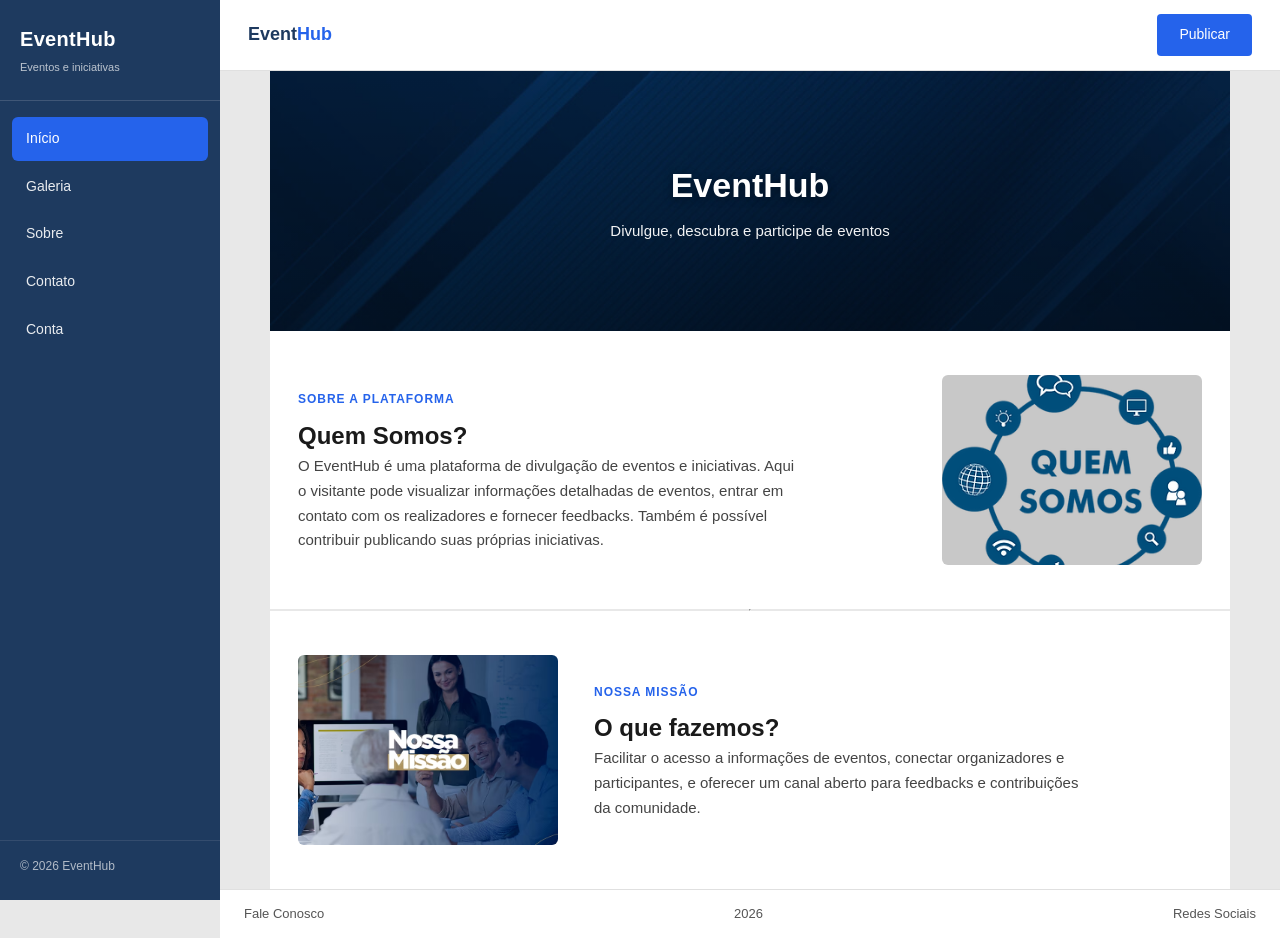
==== index.html @ 1d458557 "Rename Index.html to index.html" ====
<!DOCTYPE html>
<html lang="pt-BR">
<head>
  <meta charset="UTF-8">
  <meta name="viewport" content="width=device-width, initial-scale=1.0">
  <title>EventHub - Início</title>
  <link rel="stylesheet" href="CSS/Style.css">
</head>
<body>
  <div class="site">
    <aside class="menu-lateral">
      <div class="marca">
        <a href="Index.html">EventHub</a>
        <span>Eventos e iniciativas</span>
      </div>
      <nav>
        <a href="Index.html" class="ativo">Início</a>
        <a href="Projetos.html">Galeria</a>
        <a href="Sobre.html">Sobre</a>
        <a href="Contato.html">Contato</a>
        <a href="Perfil.html">Conta</a>
      </nav>
      <div class="menu-rodape">© 2026 EventHub</div>
    </aside>
    
    <div class="area-principal">
      <header class="topo">
        <a href="Index.html" class="logo">Event<span>Hub</span></a>
        <a href="Publicar.html" class="btn-destaque">Publicar</a>
      </header>

      <main>
        <div class="banner">
          <img src="Imagens/banner.png" alt="Banner">
          <div class="banner-texto">
            <h1>EventHub</h1>
            <p>Divulgue, descubra e participe de eventos</p>
          </div>
        </div>

        <section class="quem-somos">
          <div class="texto">
            <span class="secao-label">Sobre a plataforma</span>
            <h2>Quem Somos?</h2>
            <p>O EventHub é uma plataforma de divulgação de eventos e iniciativas. Aqui o visitante pode visualizar informações detalhadas de eventos, entrar em contato com os realizadores e fornecer feedbacks. Também é possível contribuir publicando suas próprias iniciativas.</p>
          </div>
          <div class="imagem-box">
            <img src="Imagens/quem-somos.png" alt="Quem Somos">
          </div>
        </section>

        <hr class="galeria-separador">

        <section class="quem-somos">
          <div class="imagem-box">
            <img src="Imagens/nossa-missao.png" alt="Nossa Missão">
          </div>
          <div class="texto">
            <span class="secao-label">Nossa Missão</span>
            <h2>O que fazemos?</h2>
            <p>Facilitar o acesso a informações de eventos, conectar organizadores e participantes, e oferecer um canal aberto para feedbacks e contribuições da comunidade.</p>
          </div>
        </section>
      </main>

      <footer class="rodape">
        <a href="Contato.html">Fale Conosco</a>
        <span>2026</span>
        <span>Redes Sociais</span>
      </footer>
    </div>
  </div>
</body>
</html>
---- CSS/Style.css ----
/* EventHub - Layout com menu lateral direito */

* {
  margin: 0;
  padding: 0;
  box-sizing: border-box;
}

html, body {
  height: 100%;
}

body {
  font-family: Arial, Helvetica, sans-serif;
  background-color: #e8e8e8;
  color: #333;
  line-height: 1.55;
  min-height: 100vh;
}

.site {
  display: flex;
  min-height: 100vh;
  width: 100%;
}

.area-principal {
  flex: 1;
  display: flex;
  flex-direction: column;
  min-width: 0;
  max-width: calc(100% - 220px);
}

.menu-lateral {
  width: 220px;
  flex-shrink: 0;
  background-color: #1e3a5f;
  color: #fff;
  display: flex;
  flex-direction: column;
  padding: 24px 0;
  position: sticky;
  top: 0;
  height: 100vh;
  align-self: flex-start;
}

.menu-lateral .marca {
  padding: 0 20px 24px;
  border-bottom: 1px solid rgba(255,255,255,0.15);
  margin-bottom: 16px;
}

.menu-lateral .marca a {
  color: #fff;
  text-decoration: none;
  font-size: 20px;
  font-weight: 700;
  letter-spacing: 0.3px;
}

.menu-lateral .marca span {
  display: block;
  font-size: 11px;
  opacity: 0.7;
  margin-top: 4px;
  font-weight: 400;
}

.menu-lateral nav {
  display: flex;
  flex-direction: column;
  gap: 4px;
  padding: 0 12px;
  flex: 1;
}

.menu-lateral nav a {
  color: rgba(255,255,255,0.9);
  text-decoration: none;
  padding: 11px 14px;
  border-radius: 6px;
  font-size: 14px;
  font-weight: 500;
  transition: background 0.15s, color 0.15s;
}

.menu-lateral nav a:hover {
  background-color: rgba(255,255,255,0.12);
  color: #fff;
}

.menu-lateral nav a.ativo {
  background-color: #2563eb;
  color: #fff;
}

.menu-lateral .menu-rodape {
  padding: 16px 20px 0;
  border-top: 1px solid rgba(255,255,255,0.15);
  margin-top: auto;
  font-size: 12px;
  opacity: 0.65;
}

.topo {
  display: flex;
  justify-content: space-between;
  align-items: center;
  background-color: #ffffff;
  border-bottom: 1px solid #e0e0e0;
  padding: 14px 28px;
  flex-shrink: 0;
}

.topo .logo {
  color: #1e3a5f;
  text-decoration: none;
  font-size: 18px;
  font-weight: 700;
}

.topo .logo span {
  color: #2563eb;
}

main {
  flex: 1;
  background-color: #e8e8e8;
  width: 100%;
  display: flex;
  flex-direction: column;
  align-items: center;
}

.banner {
  position: relative;
  background-color: #1e3a5f;
  height: 260px;
  width: 100%;
  max-width: 960px;
  margin: 0 auto;
  display: flex;
  align-items: center;
  justify-content: center;
  overflow: hidden;
  flex-shrink: 0;
}

.banner img {
  width: 100%;
  height: 100%;
  object-fit: cover;
  opacity: 0.85;
}

.banner-texto {
  position: absolute;
  inset: 0;
  display: flex;
  flex-direction: column;
  align-items: center;
  justify-content: center;
  text-align: center;
  color: #fff;
  background: linear-gradient(to bottom, rgba(0,0,0,0.2), rgba(0,0,0,0.5));
  padding: 20px;
}

.banner-texto h1 {
  font-size: 34px;
  font-weight: 700;
  margin-bottom: 8px;
  text-shadow: 0 2px 8px rgba(0,0,0,0.35);
}

.banner-texto p {
  font-size: 15px;
  opacity: 0.95;
}

.secao-label {
  display: inline-block;
  font-size: 12px;
  font-weight: 600;
  text-transform: uppercase;
  letter-spacing: 0.08em;
  color: #2563eb;
  margin-bottom: 8px;
}

.btn-destaque {
  display: inline-block;
  background-color: #2563eb;
  color: #fff;
  text-decoration: none;
  padding: 10px 22px;
  border-radius: 4px;
  font-size: 14px;
  font-weight: 500;
}

.btn-destaque:hover {
  background-color: #1e40af;
}

.quem-somos {
  display: flex;
  gap: 36px;
  align-items: center;
  padding: 44px 28px;
  background-color: #ffffff;
  width: 100%;
  max-width: 960px;
  margin: 0 auto;
  flex: 1;
}

.quem-somos .texto {
  flex: 1;
  min-width: 0;
}

.quem-somos .texto h2 {
  font-size: 24px;
  color: #1a1a1a;
}

.quem-somos .texto p {
  font-size: 15px;
  color: #444;
  line-height: 1.65;
  max-width: 500px;
}

.quem-somos .imagem-box {
  flex-shrink: 0;
  width: 260px;
  height: 190px;
  background-color: #c8c8c8;
  overflow: hidden;
  border-radius: 6px;
}

.quem-somos .imagem-box img {
  width: 100%;
  height: 100%;
  object-fit: cover;
}

.galeria-titulo {
  padding: 28px 24px 12px;
  background-color: #ffffff;
  font-size: 22px;
  font-weight: 600;
  width: 100%;
  max-width: 960px;
  margin: 0 auto;
  color: #1a1a1a;
}

.galeria-grid {
  display: grid;
  grid-template-columns: repeat(3, 1fr);
  gap: 20px;
  padding: 12px 24px 36px;
  background-color: #ffffff;
  width: 100%;
  max-width: 960px;
  margin: 0;
  flex: 1;
  align-content: start;
}

.card-evento {
  background-color: #c8c8c8;
  min-height: 170px;
  display: flex;
  flex-direction: column;
  overflow: hidden;
  border-radius: 6px;
  box-shadow: 0 1px 4px rgba(0,0,0,0.08);
  transition: transform 0.15s, box-shadow 0.15s;
}

.card-evento:hover {
  transform: translateY(-2px);
  box-shadow: 0 4px 12px rgba(0,0,0,0.12);
}

.card-evento .card-titulo {
  background-color: #ffffff;
  padding: 10px 12px;
  font-size: 14px;
  font-weight: 600;
}

.card-evento .card-img {
  flex: 1;
  min-height: 120px;
  overflow: hidden;
}

.card-evento .card-img img {
  width: 100%;
  height: 100%;
  object-fit: cover;
}

.card-evento a {
  text-decoration: none;
  color: inherit;
  display: flex;
  flex-direction: column;
  height: 100%;
}

.form-area {
  display: flex;
  justify-content: center;
  align-items: center;
  padding: 48px 20px;
  width: 100%;
  flex: 1;
}

.form-box {
  background-color: #ffffff;
  padding: 32px 40px;
  width: 100%;
  max-width: 420px;
  border-radius: 6px;
  box-shadow: 0 2px 10px rgba(0,0,0,0.06);
}

.form-box h2 {
  text-align: center;
  margin-bottom: 22px;
  font-size: 20px;
  color: #1a1a1a;
}

.form-box input,
.form-box textarea,
.form-box select {
  width: 100%;
  padding: 11px 13px;
  margin-bottom: 12px;
  border: none;
  background-color: #d0d0d0;
  font-size: 14px;
  border-radius: 4px;
}

.form-box textarea {
  min-height: 100px;
  resize: vertical;
}

.form-box button {
  background-color: #2563eb;
  color: #ffffff;
  border: none;
  padding: 11px 28px;
  font-size: 14px;
  cursor: pointer;
  border-radius: 4px;
  display: block;
  margin: 12px auto 0;
  font-weight: 500;
}

.form-box button:hover {
  background-color: #1e40af;
}

.form-box .link-login {
  text-align: center;
  margin-top: 18px;
  font-size: 14px;
  color: #555;
}

.form-box .link-login a {
  color: #2563eb;
  text-decoration: none;
}

.form-box .link-login a:hover {
  text-decoration: underline;
}

.secao-cinza {
  background-color: #e8e8e8;
  padding: 44px 20px;
  width: 100%;
  flex: 1;
  display: flex;
  align-items: flex-start;
  justify-content: center;
}

.sobre-wrapper {
  width: 100%;
  max-width: 860px;
  margin: 0 auto;
}

.pagina-titulo {
  text-align: center;
  margin-bottom: 32px;
}

.pagina-titulo h1 {
  font-size: 26px;
  color: #1a1a1a;
  margin-bottom: 8px;
}

.pagina-subtitulo {
  font-size: 15px;
  color: #555;
  max-width: 460px;
  margin: 0 auto;
}

.sobre-flex {
  display: flex;
  flex-direction: column;
  gap: 18px;
  width: 100%;
}

.sobre-card {
  background-color: #ffffff;
  padding: 22px 26px;
  border-radius: 6px;
  border-left: 4px solid #2563eb;
  box-shadow: 0 1px 4px rgba(0,0,0,0.05);
}

.sobre-card h3 {
  margin-bottom: 8px;
  font-size: 16px;
  color: #1a1a1a;
}

.sobre-card p {
  font-size: 14px;
  color: #444;
  line-height: 1.65;
}

.detalhe-area {
  flex: 1;
  display: flex;
  justify-content: center;
  align-items: center;
  padding: 36px 20px;
  width: 100%;
}

.detalhe-box {
  background-color: #ffffff;
  width: 100%;
  max-width: 680px;
  padding: 30px;
  border-radius: 6px;
  box-shadow: 0 2px 10px rgba(0,0,0,0.06);
}

.detalhe-box h1 {
  font-size: 22px;
  margin-bottom: 14px;
  color: #1a1a1a;
}

.carrossel {
  background-color: #c8c8c8;
  height: 210px;
  margin-bottom: 20px;
  overflow: hidden;
  border-radius: 4px;
}

.carrossel img {
  width: 100%;
  height: 100%;
  object-fit: cover;
}

.detalhe-box h3 {
  margin-bottom: 8px;
  font-size: 15px;
}

.detalhe-box p {
  font-size: 14px;
  color: #444;
  margin-bottom: 14px;
  line-height: 1.65;
}

.detalhe-acoes {
  display: flex;
  align-items: center;
  gap: 10px;
  margin-top: 14px;
  flex-wrap: wrap;
}

.detalhe-acoes .btn {
  background-color: #2563eb;
  color: #fff;
  border: none;
  padding: 9px 18px;
  cursor: pointer;
  border-radius: 4px;
  text-decoration: none;
  font-size: 14px;
  font-weight: 500;
}

.detalhe-acoes .btn:hover {
  background-color: #1e40af;
}

.detalhe-acoes .btn-secundario {
  background-color: #d0d0d0;
  color: #333;
}

.detalhe-stats {
  margin-left: auto;
  font-size: 13px;
  color: #666;
}

.perfil-area {
  flex: 1;
  display: flex;
  justify-content: center;
  align-items: center;
  padding: 36px 20px;
  width: 100%;
}

.perfil-box {
  background-color: #ffffff;
  width: 100%;
  max-width: 580px;
  padding: 30px;
  border-radius: 6px;
  box-shadow: 0 2px 10px rgba(0,0,0,0.06);
}

.perfil-topo {
  display: flex;
  align-items: center;
  gap: 16px;
  margin-bottom: 20px;
  padding-bottom: 16px;
  border-bottom: 1px solid #ddd;
}

.perfil-avatar {
  width: 90px;
  height: 90px;
  border-radius: 50%;
  background-color: #c8c8c8;
  overflow: hidden;
  flex-shrink: 0;
}

.perfil-avatar img {
  width: 100%;
  height: 100%;
  object-fit: cover;
}

.perfil-topo h2 {
  font-size: 18px;
}

.perfil-topo span {
  font-size: 13px;
  color: #666;
}

.perfil-corpo {
  display: flex;
  gap: 20px;
}

.perfil-menu {
  display: flex;
  flex-direction: column;
  gap: 8px;
  min-width: 130px;
}

.perfil-menu a,
.perfil-menu button {
  background-color: #d0d0d0;
  border: none;
  padding: 9px 12px;
  text-align: left;
  cursor: pointer;
  border-radius: 4px;
  font-size: 13px;
  text-decoration: none;
  color: #333;
}

.perfil-menu a:hover,
.perfil-menu button:hover {
  background-color: #2563eb;
  color: #fff;
}

.perfil-info {
  flex: 1;
}

.perfil-info label {
  display: block;
  font-size: 13px;
  margin-bottom: 4px;
  color: #555;
}

.perfil-info .campo {
  background-color: #d0d0d0;
  padding: 9px 12px;
  margin-bottom: 12px;
  border-radius: 4px;
  font-size: 14px;
}

.rodape {
  background-color: #ffffff;
  border-top: 1px solid #e0e0e0;
  width: 100%;
  margin: 0 auto;
  padding: 14px 24px;
  display: flex;
  justify-content: space-between;
  font-size: 13px;
  color: #555;
  flex-shrink: 0;
}

.rodape a {
  color: #555;
  text-decoration: none;
}

.rodape a:hover {
  color: #2563eb;
}

@media (max-width: 800px) {
  .site {
    flex-direction: column;
  }

  .area-principal {
    max-width: 100%;
    order: 2;
  }

  .menu-lateral {
    width: 100%;
    height: auto;
    position: relative;
    order: 1;
    padding: 12px 0;
    flex-direction: row;
    flex-wrap: wrap;
    align-items: center;
  }

  .menu-lateral .marca {
    padding: 0 16px;
    border-bottom: none;
    margin-bottom: 0;
    margin-right: auto;
  }

  .menu-lateral .marca span {
    display: none;
  }

  .menu-lateral nav {
    flex-direction: row;
    flex-wrap: wrap;
    padding: 8px 12px;
    gap: 4px;
    width: 100%;
  }

  .menu-lateral nav a {
    padding: 8px 12px;
    font-size: 13px;
  }

  .menu-lateral .menu-rodape {
    display: none;
  }

  .banner {
    max-width: 100%;
    height: 200px;
  }

  .banner-texto h1 {
    font-size: 26px;
  }

  .quem-somos {
    flex-direction: column;
    padding: 28px 16px;
    max-width: 100%;
  }

  .quem-somos .imagem-box {
    width: 100%;
    height: 160px;
  }

  .galeria-titulo,
  .galeria-grid,
  .rodape {
    max-width: 100%;
  }

  .galeria-grid {
    grid-template-columns: 1fr;
    padding: 12px 16px 28px;
  }

  .perfil-corpo {
    flex-direction: column;
  }
}
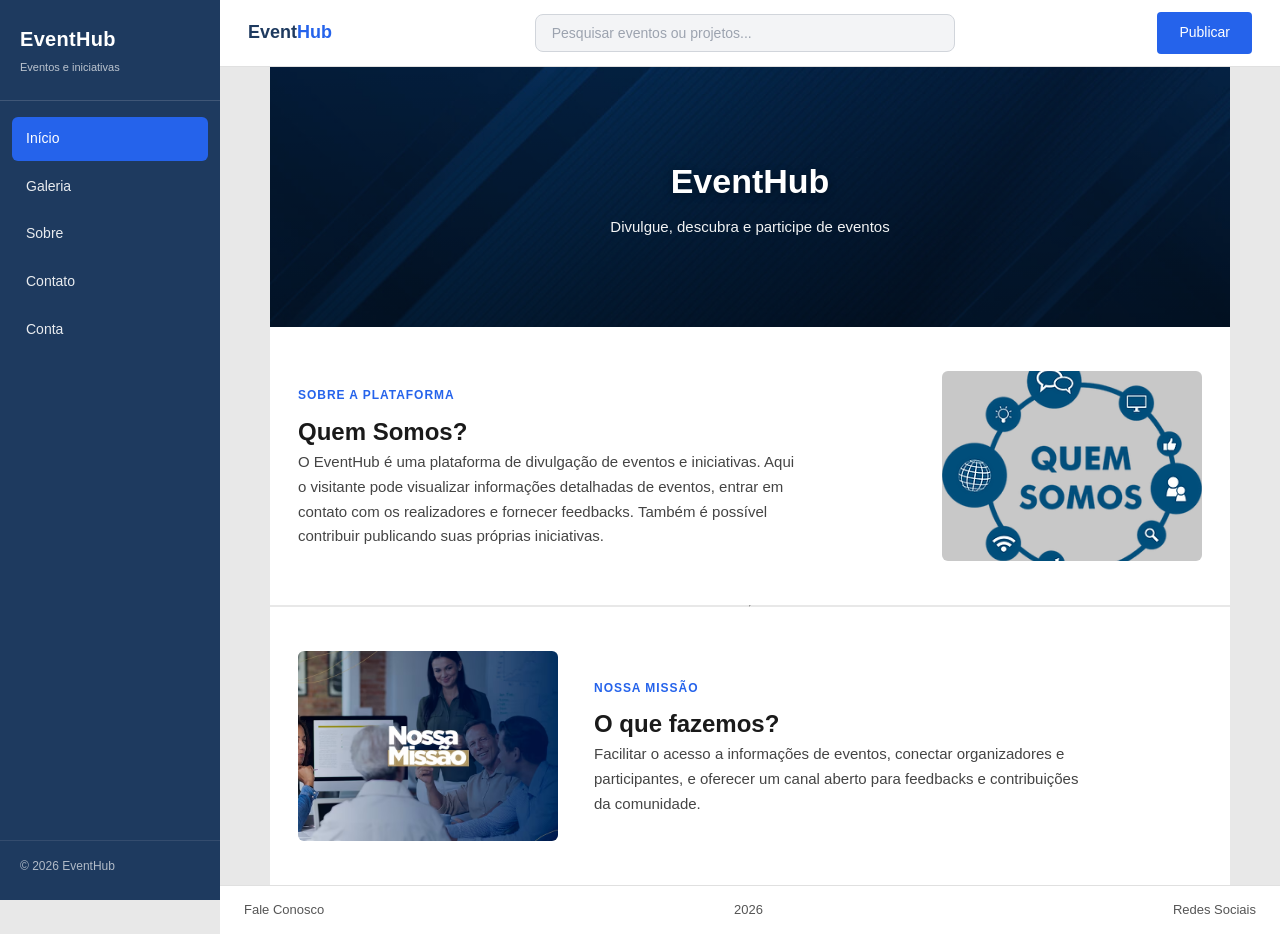
==== commit d0b1e2f8: "Add files via upload" ====
--- a/index.html
+++ b/index.html
@@ -10,23 +10,29 @@
   <div class="site">
     <aside class="menu-lateral">
       <div class="marca">
-        <a href="Index.html">EventHub</a>
+        <a href="index.html">EventHub</a>
         <span>Eventos e iniciativas</span>
       </div>
       <nav>
-        <a href="Index.html" class="ativo">Início</a>
-        <a href="Projetos.html">Galeria</a>
-        <a href="Sobre.html">Sobre</a>
-        <a href="Contato.html">Contato</a>
-        <a href="Perfil.html">Conta</a>
+        <a href="index.html" class="ativo">Início</a>
+        <a href="projetos.html">Galeria</a>
+        <a href="sobre.html">Sobre</a>
+        <a href="contato.html">Contato</a>
+        <a href="perfil.html">Conta</a>
       </nav>
       <div class="menu-rodape">© 2026 EventHub</div>
     </aside>
     
     <div class="area-principal">
       <header class="topo">
-        <a href="Index.html" class="logo">Event<span>Hub</span></a>
-        <a href="Publicar.html" class="btn-destaque">Publicar</a>
+        <a href="index.html" class="logo">Event<span>Hub</span></a>
+
+        <!-- Barra de pesquisa no centro -->
+        <div class="topo-pesquisa">
+          <input type="text" placeholder="Pesquisar eventos ou projetos...">
+        </div>
+
+        <a href="publicar.html" class="btn-destaque">Publicar</a>
       </header>
 
       <main>
@@ -64,7 +70,7 @@
       </main>
 
       <footer class="rodape">
-        <a href="Contato.html">Fale Conosco</a>
+        <a href="contato.html">Fale Conosco</a>
         <span>2026</span>
         <span>Redes Sociais</span>
       </footer>
--- a/CSS/Style.css
+++ b/CSS/Style.css
@@ -1,5 +1,3 @@
-/* EventHub - Layout com menu lateral direito */
-
 * {
   margin: 0;
   padding: 0;
@@ -104,14 +102,16 @@
   opacity: 0.65;
 }
 
+/* ===== HEADER ===== */
 .topo {
   display: flex;
   justify-content: space-between;
   align-items: center;
   background-color: #ffffff;
   border-bottom: 1px solid #e0e0e0;
-  padding: 14px 28px;
+  padding: 12px 28px;
   flex-shrink: 0;
+  gap: 20px;
 }
 
 .topo .logo {
@@ -119,10 +119,57 @@
   text-decoration: none;
   font-size: 18px;
   font-weight: 700;
+  flex-shrink: 0;
 }
 
 .topo .logo span {
   color: #2563eb;
+}
+
+/* Barra de pesquisa no centro */
+.topo-pesquisa {
+  flex: 1;
+  max-width: 420px;
+  margin: 0 auto;
+}
+
+.topo-pesquisa input {
+  width: 100%;
+  padding: 10px 16px;
+  border: 1px solid #d1d5db;
+  border-radius: 8px;
+  font-size: 14px;
+  background-color: #f3f4f6;
+  color: #333;
+  transition: border-color 0.15s, box-shadow 0.15s, background 0.15s;
+}
+
+.topo-pesquisa input:focus {
+  outline: none;
+  border-color: #2563eb;
+  background-color: #ffffff;
+  box-shadow: 0 0 0 3px rgba(37, 99, 235, 0.12);
+}
+
+.topo-pesquisa input::placeholder {
+  color: #9ca3af;
+}
+
+.btn-destaque {
+  display: inline-block;
+  background-color: #2563eb;
+  color: #fff;
+  text-decoration: none;
+  padding: 10px 22px;
+  border-radius: 6px;
+  font-size: 14px;
+  font-weight: 500;
+  flex-shrink: 0;
+  white-space: nowrap;
+}
+
+.btn-destaque:hover {
+  background-color: #1e40af;
 }
 
 main {
@@ -249,28 +296,72 @@
   object-fit: cover;
 }
 
+/* ===== GALERIA ===== */
+.galeria-container {
+  background-color: #ffffff;
+  width: 100%;
+  max-width: 960px;
+  margin: 0 auto;
+  padding: 28px 24px 40px;
+  flex: 1;
+}
+
+.galeria-header {
+  margin-bottom: 28px;
+}
+
 .galeria-titulo {
-  padding: 28px 24px 12px;
-  background-color: #ffffff;
   font-size: 22px;
   font-weight: 600;
-  width: 100%;
-  max-width: 960px;
-  margin: 0 auto;
   color: #1a1a1a;
-}
-
+  margin-bottom: 18px;
+  padding: 0;
+  background: none;
+}
+
+/* Barra de pesquisa */
+.galeria-pesquisa {
+  display: flex;
+  gap: 10px;
+  max-width: 480px;
+}
+
+.galeria-pesquisa input {
+  flex: 1;
+  padding: 11px 14px;
+  border: 1px solid #d0d0d0;
+  border-radius: 6px;
+  font-size: 14px;
+  background-color: #f5f5f5;
+  color: #555;
+}
+
+.galeria-pesquisa input::placeholder {
+  color: #999;
+}
+
+.galeria-pesquisa button {
+  background-color: #2563eb;
+  color: #fff;
+  border: none;
+  padding: 0 20px;
+  border-radius: 6px;
+  font-size: 14px;
+  font-weight: 500;
+  cursor: not-allowed;
+  opacity: 0.85;
+}
+
+/* Grid único (sem espaço enorme entre linhas) */
 .galeria-grid {
   display: grid;
   grid-template-columns: repeat(3, 1fr);
   gap: 20px;
-  padding: 12px 24px 36px;
-  background-color: #ffffff;
-  width: 100%;
-  max-width: 960px;
+  padding: 0;
+  background: none;
+  width: 100%;
+  max-width: none;
   margin: 0;
-  flex: 1;
-  align-content: start;
 }
 
 .card-evento {
@@ -329,7 +420,7 @@
   background-color: #ffffff;
   padding: 32px 40px;
   width: 100%;
-  max-width: 420px;
+  max-width: 600px;
   border-radius: 6px;
   box-shadow: 0 2px 10px rgba(0,0,0,0.06);
 }
@@ -425,10 +516,11 @@
   margin: 0 auto;
 }
 
+/* ===== SOBRE - Cards alternados ===== */
 .sobre-flex {
   display: flex;
   flex-direction: column;
-  gap: 18px;
+  gap: 22px;
   width: 100%;
 }
 
@@ -436,8 +528,15 @@
   background-color: #ffffff;
   padding: 22px 26px;
   border-radius: 6px;
-  border-left: 4px solid #2563eb;
   box-shadow: 0 1px 4px rgba(0,0,0,0.05);
+  max-width: 520px;
+  width: 100%;
+  transition: transform 0.2s ease, box-shadow 0.2s ease;
+}
+
+.sobre-card:hover {
+  transform: translateY(-3px);
+  box-shadow: 0 6px 16px rgba(0,0,0,0.1);
 }
 
 .sobre-card h3 {
@@ -452,36 +551,60 @@
   line-height: 1.65;
 }
 
+/* Alternância de lado */
+.sobre-card:nth-child(odd) {
+  align-self: flex-start;
+  border-left: 4px solid #2563eb;
+  border-right: none;
+}
+
+.sobre-card:nth-child(even) {
+  align-self: flex-end;
+  border-right: 4px solid #2563eb;
+  border-left: none;
+}
+
+/* ===== PÁGINA DE DETALHE DO PROJETO ===== */
+
 .detalhe-area {
   flex: 1;
   display: flex;
   justify-content: center;
-  align-items: center;
-  padding: 36px 20px;
+  padding: 32px 20px 48px;
   width: 100%;
 }
 
 .detalhe-box {
   background-color: #ffffff;
   width: 100%;
-  max-width: 680px;
-  padding: 30px;
-  border-radius: 6px;
-  box-shadow: 0 2px 10px rgba(0,0,0,0.06);
-}
-
-.detalhe-box h1 {
-  font-size: 22px;
-  margin-bottom: 14px;
+  max-width: 720px;
+  padding: 32px;
+  border-radius: 10px;
+  box-shadow: 0 2px 12px rgba(0,0,0,0.06);
+}
+
+.detalhe-topo h1 {
+  font-size: 24px;
   color: #1a1a1a;
+  margin-bottom: 12px;
+  line-height: 1.3;
+}
+
+.detalhe-meta {
+  display: flex;
+  flex-wrap: wrap;
+  gap: 14px 20px;
+  font-size: 13px;
+  color: #555;
+  margin-bottom: 20px;
 }
 
 .carrossel {
-  background-color: #c8c8c8;
-  height: 210px;
+  background-color: #e5e7eb;
+  height: 280px;
   margin-bottom: 20px;
   overflow: hidden;
-  border-radius: 4px;
+  border-radius: 8px;
 }
 
 .carrossel img {
@@ -490,23 +613,12 @@
   object-fit: cover;
 }
 
-.detalhe-box h3 {
-  margin-bottom: 8px;
-  font-size: 15px;
-}
-
-.detalhe-box p {
-  font-size: 14px;
-  color: #444;
-  margin-bottom: 14px;
-  line-height: 1.65;
-}
-
+/* Ações */
 .detalhe-acoes {
   display: flex;
   align-items: center;
   gap: 10px;
-  margin-top: 14px;
+  margin-bottom: 28px;
   flex-wrap: wrap;
 }
 
@@ -514,12 +626,13 @@
   background-color: #2563eb;
   color: #fff;
   border: none;
-  padding: 9px 18px;
+  padding: 10px 20px;
   cursor: pointer;
-  border-radius: 4px;
+  border-radius: 6px;
   text-decoration: none;
   font-size: 14px;
   font-weight: 500;
+  transition: background 0.15s;
 }
 
 .detalhe-acoes .btn:hover {
@@ -527,14 +640,164 @@
 }
 
 .detalhe-acoes .btn-secundario {
-  background-color: #d0d0d0;
+  background-color: #e5e7eb;
   color: #333;
+}
+
+.detalhe-acoes .btn-secundario:hover {
+  background-color: #d1d5db;
 }
 
 .detalhe-stats {
   margin-left: auto;
   font-size: 13px;
   color: #666;
+}
+
+/* Seções */
+.detalhe-secao {
+  margin-bottom: 28px;
+  padding-bottom: 24px;
+  border-bottom: 1px solid #eee;
+}
+
+.detalhe-secao:last-child {
+  border-bottom: none;
+  margin-bottom: 0;
+  padding-bottom: 0;
+}
+
+.detalhe-secao h3 {
+  font-size: 16px;
+  color: #1a1a1a;
+  margin-bottom: 12px;
+}
+
+.detalhe-secao p {
+  font-size: 14px;
+  color: #444;
+  line-height: 1.7;
+  margin-bottom: 10px;
+}
+
+.detalhe-lista {
+  list-style: none;
+  padding: 0;
+}
+
+.detalhe-lista li {
+  font-size: 14px;
+  color: #444;
+  padding: 6px 0;
+  border-bottom: 1px solid #f3f4f6;
+}
+
+.detalhe-lista li:last-child {
+  border-bottom: none;
+}
+
+/* ===== COMENTÁRIOS ===== */
+.comentario-count {
+  font-weight: 400;
+  color: #888;
+  font-size: 14px;
+}
+
+.comentario-form {
+  margin-bottom: 24px;
+}
+
+.comentario-form textarea {
+  width: 100%;
+  padding: 12px 14px;
+  border: 1px solid #d1d5db;
+  border-radius: 8px;
+  font-size: 14px;
+  font-family: inherit;
+  resize: vertical;
+  min-height: 80px;
+  background-color: #f9fafb;
+  margin-bottom: 10px;
+  transition: border-color 0.15s, box-shadow 0.15s;
+}
+
+.comentario-form textarea:focus {
+  outline: none;
+  border-color: #2563eb;
+  background-color: #fff;
+  box-shadow: 0 0 0 3px rgba(37, 99, 235, 0.12);
+}
+
+.comentario-form .btn {
+  background-color: #2563eb;
+  color: #fff;
+  border: none;
+  padding: 9px 20px;
+  border-radius: 6px;
+  font-size: 14px;
+  font-weight: 500;
+  cursor: pointer;
+}
+
+.comentario-form .btn:hover {
+  background-color: #1e40af;
+}
+
+/* Lista de comentários */
+.comentario-lista {
+  display: flex;
+  flex-direction: column;
+  gap: 18px;
+}
+
+.comentario {
+  display: flex;
+  gap: 12px;
+}
+
+.comentario-avatar {
+  width: 40px;
+  height: 40px;
+  border-radius: 50%;
+  background-color: #2563eb;
+  color: #fff;
+  display: flex;
+  align-items: center;
+  justify-content: center;
+  font-weight: 600;
+  font-size: 15px;
+  flex-shrink: 0;
+}
+
+.comentario-conteudo {
+  flex: 1;
+  background-color: #f8fafc;
+  padding: 12px 14px;
+  border-radius: 8px;
+}
+
+.comentario-topo {
+  display: flex;
+  justify-content: space-between;
+  align-items: center;
+  margin-bottom: 6px;
+}
+
+.comentario-topo strong {
+  font-size: 14px;
+  color: #1a1a1a;
+}
+
+.comentario-topo span {
+  font-size: 12px;
+  color: #888;
+}
+
+.comentario-conteudo p {
+  font-size: 14px;
+  color: #444;
+  line-height: 1.55;
+  margin: 0;
 }
 
 .perfil-area {
@@ -670,6 +933,28 @@
     order: 2;
   }
 
+  .topo {
+    flex-wrap: wrap;
+    padding: 12px 16px;
+    gap: 12px;
+  }
+
+  .topo-pesquisa {
+    order: 3;
+    max-width: 100%;
+    width: 100%;
+    margin: 0;
+  }
+
+  .topo .logo {
+    order: 1;
+  }
+
+  .btn-destaque {
+    order: 2;
+    margin-left: auto;
+  }
+
   .menu-lateral {
     width: 100%;
     height: auto;
@@ -743,4 +1028,59 @@
   .perfil-corpo {
     flex-direction: column;
   }
-}
+
+  /* Mobile: cards do Sobre voltam para a esquerda */
+  .sobre-card {
+    max-width: 100%;
+    align-self: stretch ;
+    border-left: 4px solid #2563eb ;
+    border-right: none ;
+  }
+
+  .galeria-container {
+    max-width: 100%;
+    padding: 20px 16px 32px;
+  }
+
+  .galeria-grid {
+    grid-template-columns: 1fr;
+    gap: 16px;
+  }
+
+  .galeria-pesquisa {
+    max-width: 100%;
+    flex-direction: column;
+  }
+
+  .galeria-pesquisa button {
+    padding: 11px;
+  }
+
+  .detalhe-box {
+    padding: 22px 18px;
+  }
+
+  .detalhe-topo h1 {
+    font-size: 20px;
+  }
+
+  .carrossel {
+    height: 200px;
+  }
+
+  .detalhe-acoes {
+    flex-direction: column;
+    align-items: stretch;
+  }
+
+  .detalhe-stats {
+    margin-left: 0;
+    text-align: center;
+  }
+
+  .comentario-topo {
+    flex-direction: column;
+    align-items: flex-start;
+    gap: 2px;
+  }
+}
